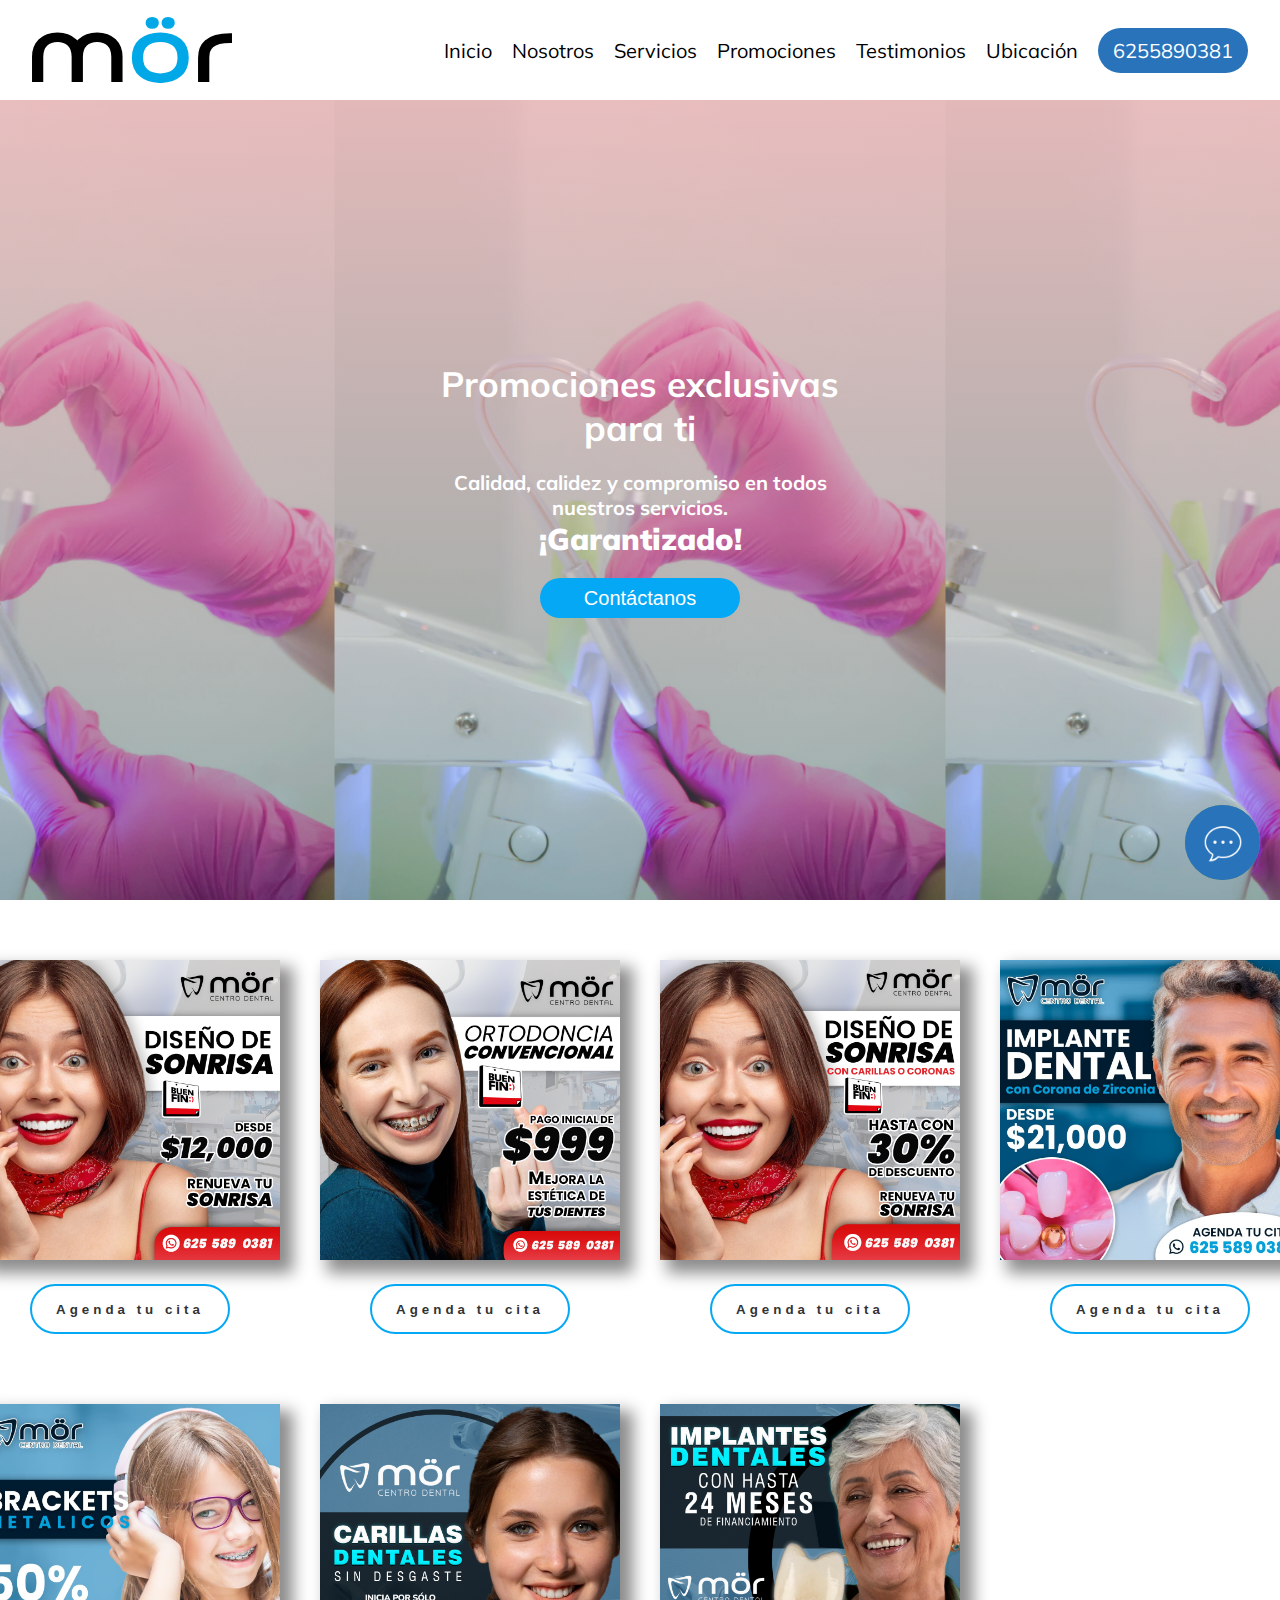
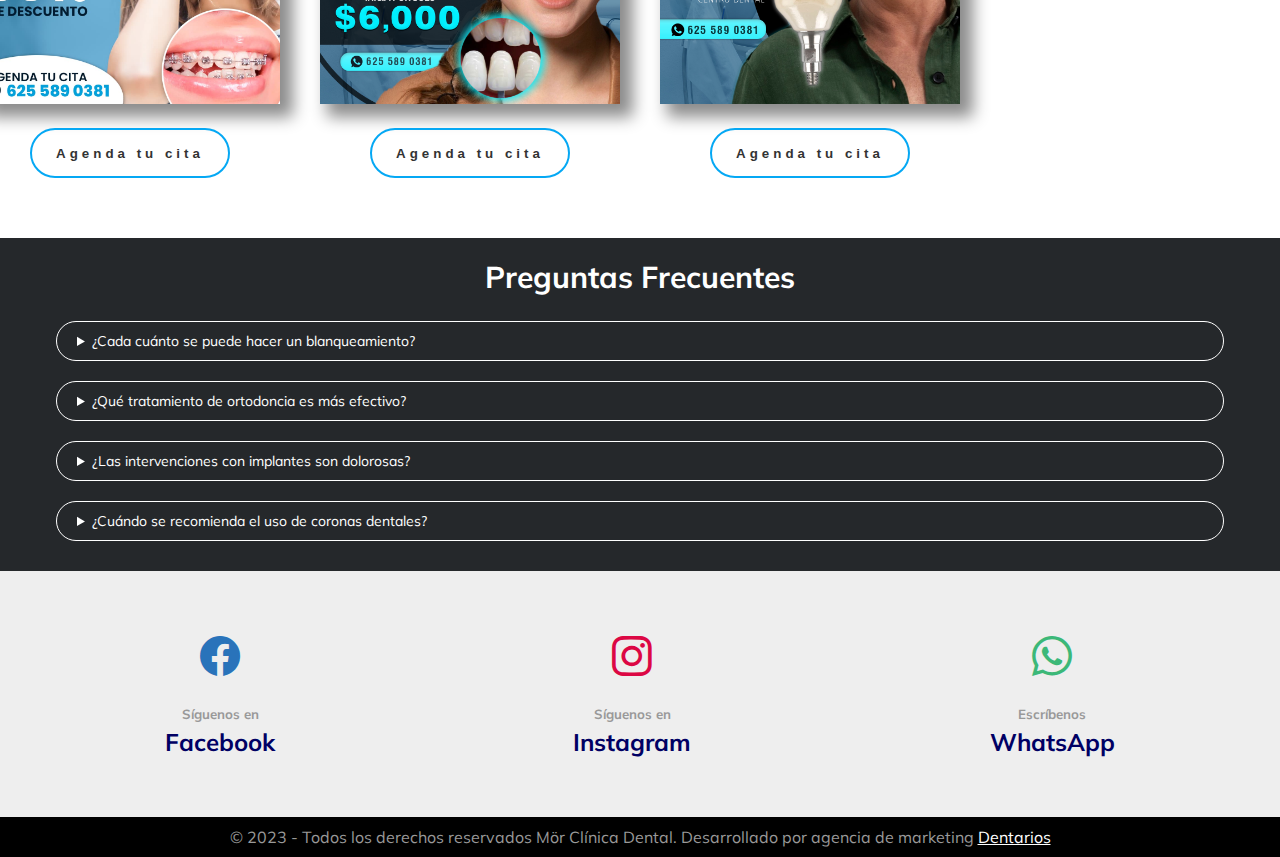
==== promociones.html @ 542bc428 "first commit" ====
<!DOCTYPE html>
<html lang="es">
  <head>
    <meta charset="UTF-8" />
    <meta name="viewport" content="width=device-width, initial-scale=1.0" />
    <meta name="author" content="Valentín" />
    <meta name="" content="" />
    <title>Promociones | mör Centro Dental</title>
    <link rel="stylesheet" href="/styles/style.css" />
    <link rel="stylesheet" href="/styles/promociones.css" />
    <link
      rel="stylesheet"
      href="https://cdn.jsdelivr.net/npm/bootstrap-icons@1.11.2/font/bootstrap-icons.min.css"
    />
    <link
      rel="stylesheet"
      href="https://cdn.jsdelivr.net/npm/swiper@8/swiper-bundle.min.css"
    />
    <link rel="shortcut icon" href="img/logo/favicon.png" type="image/x-icon" />
    <meta
      name="description"
      content="Página web de mör centro dental, tu destino para una atención dental excepcional y personalizada. En nuestra clínica, nos enorgullece ofrecer una experiencia dental integral que prioriza tu comodidad, salud y confianza."
    />
    <link rel="shortcut icon" href="img/logo/favicon.png" type="image/x-icon" />
    <script src="https://cdn.jsdelivr.net/npm/swiper@8/swiper-bundle.min.js"></script>
    <!-- Google tag (gtag.js) -->
    <script
      async
      src="https://www.googletagmanager.com/gtag/js?id=AW-11439398776"
    ></script>
    <script>
      window.dataLayer = window.dataLayer || [];
      function gtag() {
        dataLayer.push(arguments);
      }
      gtag("js", new Date());

      gtag("config", "AW-11439398776");
    </script>
    <!-- Event snippet for Vista de una página conversion page -->
    <script>
      gtag("event", "conversion", {
        send_to: "AW-11439398776/HdfuCNmYtf8YEPi-3c4q",
      });
    </script>
    <!-- Google Tag Manager -->
    <script>
      (function (w, d, s, l, i) {
        w[l] = w[l] || [];
        w[l].push({ "gtm.start": new Date().getTime(), event: "gtm.js" });
        var f = d.getElementsByTagName(s)[0],
          j = d.createElement(s),
          dl = l != "dataLayer" ? "&l=" + l : "";
        j.async = true;
        j.src = "https://www.googletagmanager.com/gtm.js?id=" + i + dl;
        f.parentNode.insertBefore(j, f);
      })(window, document, "script", "dataLayer", "GTM-PG8MM4TN");
    </script>
    <!-- End Google Tag Manager -->
  </head>
  <body>
    <!-- Google Tag Manager (noscript) -->
    <noscript
      ><iframe
        src="https://www.googletagmanager.com/ns.html?id=GTM-PG8MM4TN"
        height="0"
        width="0"
        style="display: none; visibility: hidden"
      ></iframe
    ></noscript>
    <!-- End Google Tag Manager (noscript) -->
    <header class="header-1">
      <div class="header" id="header">
        <img src="img/logo/mor.svg" alt="" id="logo" />
        <div class="btn-menu" id="open">
          <span></span>
          <span></span>
          <span></span>
        </div>
        <nav class="menu-desktop">
          <a href="/">Inicio</a>
          <a href="/nosotros.html">Nosotros</a>
          <a href="/index.html#Servicios">Servicios</a>
          <a href="/promociones.html">Promociones</a>
          <a href="/index.html#Testimonios">Testimonios</a>
          <a href="/index.html#Ubicacion">Ubicación</a>
          <a href="tel:6255890381">6255890381</a>
        </nav>
      </div>
    </header>
    <nav class="menu-movil" id="menu">
      <i class="bi bi-x-lg" id="close"></i>
      <a href="/">Inicio</a>
      <a href="/nosotros.html">Nosotros</a>
      <a href="/index.html#Servicios">Servicios</a>
      <a href="/promociones.html">Promociones</a>
      <a href="/index.html#Testimonios">Testimonios</a>
      <a href="/index.html#Ubicacion">Ubicación</a>
      <a href="tel:6255890381">6255890381</a>
      <div class="menu-rs">
        <a
          href="https://www.facebook.com/morcentrodental?locale=es_LA"
          target="_blank"
          rel="noopener noreferrer"
        >
          <svg
            xmlns="http://www.w3.org/2000/svg"
            x="0px"
            y="0px"
            width="40"
            height="40"
            viewBox="0 0 24 24"
          >
            <path
              d="M17.525,9H14V7c0-1.032,0.084-1.682,1.563-1.682h1.868v-3.18C16.522,2.044,15.608,1.998,14.693,2 C11.98,2,10,3.657,10,6.699V9H7v4l3-0.001V22h4v-9.003l3.066-0.001L17.525,9z"
            ></path>
          </svg>
        </a>
        <a
          href="https://www.instagram.com/mor_centro_dental?igshid=YTQwZjQ0NmI0OA%3D%3D"
          target="_blank"
          rel="noopener noreferrer"
        >
          <svg
            xmlns="http://www.w3.org/2000/svg"
            x="0px"
            y="0px"
            width="40"
            height="40"
            viewBox="0 0 48 48"
          >
            <path
              d="M 16.5 5 C 10.16639 5 5 10.16639 5 16.5 L 5 31.5 C 5 37.832757 10.166209 43 16.5 43 L 31.5 43 C 37.832938 43 43 37.832938 43 31.5 L 43 16.5 C 43 10.166209 37.832757 5 31.5 5 L 16.5 5 z M 16.5 8 L 31.5 8 C 36.211243 8 40 11.787791 40 16.5 L 40 31.5 C 40 36.211062 36.211062 40 31.5 40 L 16.5 40 C 11.787791 40 8 36.211243 8 31.5 L 8 16.5 C 8 11.78761 11.78761 8 16.5 8 z M 34 12 C 32.895 12 32 12.895 32 14 C 32 15.105 32.895 16 34 16 C 35.105 16 36 15.105 36 14 C 36 12.895 35.105 12 34 12 z M 24 14 C 18.495178 14 14 18.495178 14 24 C 14 29.504822 18.495178 34 24 34 C 29.504822 34 34 29.504822 34 24 C 34 18.495178 29.504822 14 24 14 z M 24 17 C 27.883178 17 31 20.116822 31 24 C 31 27.883178 27.883178 31 24 31 C 20.116822 31 17 27.883178 17 24 C 17 20.116822 20.116822 17 24 17 z"
            ></path>
          </svg>
        </a>
      </div>
    </nav>
    <div class="more-info" id="parallax">
      <div class="gradient">
        <div class="container-parallax">
          <h1>Promociones exclusivas para ti</h1>
          <p>
            Calidad, calidez y compromiso en todos nuestros servicios. <br />
            <strong>¡Garantizado!</strong>
          </p>
          <a
            href="https://api.whatsapp.com/send?phone=526255890381"
            target="_blank"
            class="btn-mas-info"
          >
            <button>Contáctanos</button>
          </a>
        </div>
      </div>
    </div>
    <section class="promociones">
      <div class="promociones-grid">
        <div class="item-promociones">
          <a
            href="https://api.whatsapp.com/send?phone=526255890381"
            target="_blank"
            rel="noopener noreferrer"
          >
            <img
              src="img/Promociones/promo-buen-fin-1.png"
              alt="Promoción brackets con 50% de descuento"
            />
          </a>
          <a
            href="https://api.whatsapp.com/send?phone=526255890381"
            target="_blank"
            rel="noopener noreferrer"
          >
            <button class="button type1">
              <span class="btn-txt">Agenda tu cita</span>
            </button>
          </a>
        </div>
        <div class="item-promociones">
          <a
            href="https://api.whatsapp.com/send?phone=526255890381"
            target="_blank"
            rel="noopener noreferrer"
          >
            <img
              src="img/Promociones/promo-buen-fin-2.png"
              alt="Promoción brackets con 50% de descuento"
            />
          </a>
          <a
            href="https://api.whatsapp.com/send?phone=526255890381"
            target="_blank"
            rel="noopener noreferrer"
          >
            <button class="button type1">
              <span class="btn-txt">Agenda tu cita</span>
            </button>
          </a>
        </div>
        <div class="item-promociones">
          <a
            href="https://api.whatsapp.com/send?phone=526255890381"
            target="_blank"
            rel="noopener noreferrer"
          >
            <img
              src="img/Promociones/promo-buen-fin-3.png"
              alt="Promoción brackets con 50% de descuento"
            />
          </a>
          <a
            href="https://api.whatsapp.com/send?phone=526255890381"
            target="_blank"
            rel="noopener noreferrer"
          >
            <button class="button type1">
              <span class="btn-txt">Agenda tu cita</span>
            </button>
          </a>
        </div>
        <div class="item-promociones">
          <a
            href="https://api.whatsapp.com/send?phone=526255890381"
            target="_blank"
            rel="noopener noreferrer"
          >
            <img
              src="img/Promociones/1.jpg"
              alt="Promoción implante dental desde $21,000"
            />
          </a>
          <a
            href="https://api.whatsapp.com/send?phone=526255890381"
            target="_blank"
            rel="noopener noreferrer"
          >
            <button
              href="https://api.whatsapp.com/send?phone=526255890381"
              class="button type1"
            >
              <span class="btn-txt">Agenda tu cita</span>
            </button>
          </a>
        </div>
        <!-- <div class="item-promociones">
          <a
            href="https://api.whatsapp.com/send?phone=526255890381"
            target="_blank"
            rel="noopener noreferrer"
          >
            <img
              src="img/Promociones/2.jpg"
              alt="Promoción brackets con 50% de descuento"
            />
          </a>
          <a
            href="https://api.whatsapp.com/send?phone=526255890381"
            target="_blank"
            rel="noopener noreferrer"
          >
            <button class="button type1">
              <span class="btn-txt">Agenda tu cita</span>
            </button>
          </a>
        </div> -->
        <!-- <div class="item-promociones">
          <a
            href="https://api.whatsapp.com/send?phone=526255890381"
            target="_blank"
            rel="noopener noreferrer"
          >
            <img
              src="img/Promociones/3.jpg"
              alt="Promoción diseño de sonrisa desde $19,500"
            />
          </a>
          <a
            href="https://api.whatsapp.com/send?phone=526255890381"
            target="_blank"
            rel="noopener noreferrer"
          >
            <button class="button type1">
              <span class="btn-txt">Agenda tu cita</span>
            </button>
          </a>
        </div> -->
        <div class="item-promociones">
          <a
            href="https://api.whatsapp.com/send?phone=526255890381"
            target="_blank"
            rel="noopener noreferrer"
          >
            <img
              src="img/Promociones/4.jpg"
              alt="Promoción brackets con 50% de descuento"
            />
          </a>
          <a
            href="https://api.whatsapp.com/send?phone=526255890381"
            target="_blank"
            rel="noopener noreferrer"
          >
            <button class="button type1">
              <span class="btn-txt">Agenda tu cita</span>
            </button>
          </a>
        </div>
        <!-- <div class="item-promociones">
          <a
            href="https://api.whatsapp.com/send?phone=526255890381"
            target="_blank"
            rel="noopener noreferrer"
          >
            <img
              src="img/Promociones/5.jpg"
              alt="Inicio tratamiento de brackets"
            />
          </a>
          <a
            href="https://api.whatsapp.com/send?phone=526255890381"
            target="_blank"
            rel="noopener noreferrer"
          >
            <button class="button type1">
              <span class="btn-txt">Agenda tu cita</span>
            </button>
          </a>
        </div> -->
        <div class="item-promociones">
          <a
            href="https://api.whatsapp.com/send?phone=526255890381"
            target="_blank"
            rel="noopener noreferrer"
          >
            <img
              src="img/Promociones/6.jpg"
              alt="Carillas dentales sin desgaste"
            />
          </a>
          <a
            href="https://api.whatsapp.com/send?phone=526255890381"
            target="_blank"
            rel="noopener noreferrer"
          >
            <button class="button type1">
              <span class="btn-txt">Agenda tu cita</span>
            </button>
          </a>
        </div>
        <div class="item-promociones">
          <a
            href="https://api.whatsapp.com/send?phone=526255890381"
            target="_blank"
            rel="noopener noreferrer"
          >
            <img
              src="img/Promociones/7.jpg"
              alt="Implantes dentales con hasta 24 meses de financiamiento"
            />
          </a>
          <a
            href="https://api.whatsapp.com/send?phone=526255890381"
            target="_blank"
            rel="noopener noreferrer"
          >
            <button class="button type1">
              <span class="btn-txt">Agenda tu cita</span>
            </button>
          </a>
        </div>
      </div>
    </section>
    <section class="container-nosotros">
      <div class="faq">
        <h2>Preguntas Frecuentes</h2>
        <details name="faqs">
          <summary>¿Cada cuánto se puede hacer un blanqueamiento?</summary>
          <p>
            Pese a que no hay normas universales, no se recomienda someterse a
            más de dos blanqueamiento al año, aunque siempre dependerá de
            factores varios.
          </p>
        </details>
        <details name="faqs">
          <summary>¿Qué tratamiento de ortodoncia es más efectivo?</summary>
          <p>
            En el proceso de corregir la correcta formación maxilar y de colocar
            los dientes en su sitio, los ortodoncistas podemos utilizar una
            multitud de aparatos y técnicas. En cada caso, seleccionaremos aquel
            tratamiento que mejor se ajuste a la edad y necesidades del
            paciente. También tendremos en cuenta que sea lo menos invasivo
            posible, es decir, que moleste o interfiera en el día a día lo menos
            posible y utilizaremos tecnología 3D para garantizar los resultados.
          </p>
        </details>
        <details name="faqs">
          <summary>¿Las intervenciones con implantes son dolorosas?</summary>
          <p>
            No, la mayoría de procedimientos con implantes se realizan bajo
            anestesia local, con un postoperatorio mínimo. En las más complejas,
            como la colocación de implantes zigomáticos, nuestros anestesistas,
            aplican técnicas de sedación ambulatoria sin ingreso hospitalario.
          </p>
        </details>
        <details name="faqs">
          <summary>¿Cuándo se recomienda el uso de coronas dentales?</summary>
          <p>
            Las coronas dentales se aconsejan cuando la pieza dental ha sufrido
            demasiada destrucción coronal como para ser reconstruida con
            materiales de resina, o bien cuando existen piezas endodonciadas a
            las que les queremos aportar resistencia y/o estética.
          </p>
        </details>
      </div>
    </section>
    <footer class="footer">
      <a
        href="https://www.facebook.com/morcentrodental?locale=es_LA"
        target="_blank"
        class="item-rs"
      >
        <i class="bi bi-facebook"></i>
        <h5>Síguenos en</h5>
        <h2>Facebook</h2>
      </a>
      <a
        href="https://www.instagram.com/mor_centro_dental?igshid=YTQwZjQ0NmI0OA=="
        target="_blank"
        class="item-rs"
      >
        <i class="bi bi-instagram"></i>
        <h5>Síguenos en</h5>
        <h2>Instagram</h2>
      </a>
      <a
        href="https://api.whatsapp.com/send?phone=526255890381"
        target="_blank"
        class="item-rs"
      >
        <i class="bi bi-whatsapp"></i>
        <h5>Escríbenos</h5>
        <h2>WhatsApp</h2>
      </a>
    </footer>
    <footer class="footer-1">
      <p>
        © 2023 - Todos los derechos reservados Mör Clínica Dental. Desarrollado
        por agencia de marketing
        <a
          href="http://dentarios.com.mx"
          target="_blank"
          rel="noopener noreferrer"
          >Dentarios</a
        >
      </p>
    </footer>
    <div class="botones-flotantes">
      <a
        id="whats"
        href="https://api.whatsapp.com/send?phone=526255890381"
        target="_blank"
      >
        <i class="bi bi-whatsapp"></i>
      </a>
      <a id="tel" href="tel:6255890381" target="_blank">
        <i class="bi bi-phone"></i>
      </a>
      <a id="menu-contacto">
        <img src="img/mensaje.png" alt="mensaje" />
      </a>
    </div>
    <script src="js/script-promo.js"></script>
  </body>
</html>
---- styles/style.css ----
@import url('https://fonts.googleapis.com/css2?family=Mulish:wght@300;400;500;600;700;800;900&display=swap');

:root {
  --primary-color: #2A2F35;
  --secondary-color: #999999;
  --tercer-color: rgb(0, 0, 100);
}
* {
  margin: 0;
  padding: 0;
  box-sizing: border-box;
  scroll-behavior: smooth;
}
body {
  font-family: 'Mulish', sans-serif;
  overflow-x: hidden;
  width: 100vw;
  height: 100vh;
}
h3 {
  color: var(--primary-color);
}
p {
  color: var(--secondary-color);
}
/*EStilos header*/
.header {
  display: flex;
  justify-content: space-between;
  align-items: center;
  height: 100px;
  background-color: transparent;
  position: fixed;
  top: 0;
  right: 0;
  z-index: 11;
  width: 100%;
  transition: all 0.275s ease;
  padding: 0 1rem;
  max-width: 1400px;
}
.header-1 {
  display: flex;
  justify-content: center;
  align-items: center;
  width: 100%;
}
.header-blanco {
  background-color: white;
  box-shadow: 2px 2px 2px 1px rgba(0, 0, 0, 0.2);
  transition: all 0.275s ease;
}
.header img {
  width: 50%;
  max-width: 40%;
  cursor: pointer;
}
.header .btn-menu span {
  width: 25px;
  height: 4px;
  background-color: #000;
  display: flex;
  margin-bottom: 5px;
}
.header .btn-menu {
  cursor: pointer;
}
/*Menu Móvil*/
.menu-movil a {
  text-decoration: none;
  color: #000;
  margin-bottom: 15px;
  font-size: 25px;
  font-weight: 600;
}
.menu-movil #close {
  font-size: 25px;
  position: absolute;
  top: 40px;
  right: 30px;
  color: #000;
  cursor: pointer;
}
.menu-movil {
  padding: 60px 25px 25px;
  background-color: white;
  display: flex;
  justify-content: center;
  align-items: flex-start;
  flex-direction: column;
  width: 300px;
  height: 100vh;
  position: fixed;
  z-index: 12;
  top: 0;
  right: -350px;
  box-shadow: 0px 10px 5px 5px  rgba(0, 0, 0, 0.2);
  transition: all 0.3s ease-in;
}
.menu-desktop {
  display: none;
}
.menu-movil .menu-rs {
  margin-top: 50px;
}
.menu-movil .menu-rs svg {
  width: 25px;
  margin-left: 15px;
}
.show-menu {
  transition: all 0.3s ease-in;
  right: 0;
}
/*Fin Menu Móvil*/
/*Fin estilos header*/
/*Estilos Hero*/
.sample-slider{
  width:100%;
  position: relative;
}
.sample-slider img{
  width: 100%;
  object-fit: cover;
  height: 550px;
}
.img-des {
  display: none;
}
.swiper-slide {
  margin: 0 auto;
}
.sample-slider h2 {
  position: absolute;
  top: 50%;
  left: 30%;
  color: white;
}
.hero {
  display: flex;
  justify-content: center;
  align-items: center;
  flex-direction: column;
  padding: 60px 1rem;
  text-align: center;
}
.hero .hero-txt {
  display: flex;
  justify-content: center;
  align-items: center;
  flex-direction: column;
  text-align: center;
  max-width: 600px;
}
.hero h4,
.exito h4,
.texto-testimonios h4 {
  color: var(--secondary-color);
}
.hero h3,
.nosotros h3,
.exito h3, 
.texto-testimonios h3 {
  font-size: 1.4em;
}
.hero span,
.nosotros span,
.exito span,
.contacto span {
  width: 35px;
  height: 6px;
  background-color: rgb(0, 0, 100);
  display: flex;
  border-radius: 3px;
  margin: 20px 0;
}
.hero p,
.nosotros p,
.exito p,
.texto-testimonios p,
.contacto p {
  font-size: 1.1rem;
  line-height: 1.8;
}
/*Fin Estilos Hero*/
.container-servicios, .container-nosotros {
  width: 100%;
  display: flex;
  justify-content: center;
  align-items:center;
}
.servicios {
  display: grid;
  grid-template-columns: repeat(1, 1fr);
  place-items: center;
  padding: 0 1rem;
  gap: 4rem;
  max-width: 1200px;
}
.item-servicios {
  display: flex;
  justify-content: center;
  align-items: center;
  flex-direction: column;
  text-align: center;
}
.item-servicios h3 {
  margin: 45px 0 30px 0;
}
.item-servicios img {
  width: 100%;
}
.servicios .btn-casos,
.texto-testimonios a {
  padding: 20px 35px;
  color: white;
  background-color: rgb(0, 0, 100);
  border-radius: 8px;
  margin-bottom: 10px;
  text-decoration: none;
  transition: all 0.2s ease-in-out;
}
.servicios .btn-casos:hover, .texto-testimonios a:hover {
  transition: all 0.2s ease-in-out;
  background-color: #25282b;
}
/*Estilos Nosotros*/
.nosotros {
  display: flex;
  justify-content: center;
  align-items: center;
  flex-direction: column;
  padding: 60px 1rem;
  background-color: #25282b;
  text-align: center;
}
.container-nosotros {
  background-color: #25282b;
}
.nosotros h3 {
  color: white;
}
.nosotros h4 {
  color: #b8b8b8;
}
.nosotros p {
  text-align: justify;
}
.counter {
  padding: 60px 1rem;
  display: flex;
  justify-content: center;
  align-items: center;
  flex-direction: column;
  text-align: center;
  max-width: 1200px;
}
.counter .item-counter {
  display: flex;
  justify-content: center;
  align-items: center;
  flex-direction: column;
  margin: 10px 0;
}
.counter .item-counter > div {
  display: flex;
  align-items: center;
  justify-content: space-around;
}
.counter .item-counter i {
  margin-right: 10px;
  font-size: 35px;
  color: var(--tercer-color);
}
.counter .item-counter h2 {
  font-size: 60px;
}
.counter h3 {
  margin-bottom: 50px;
}
.counter .item-counter p {
  font-size: 1.4em;
}
/*Estilos Detalles*/
.detalles {
  display: flex;
  justify-content: center;
  align-items: center;
  flex-direction: column;
}
.detalles .item-detalles {
  width: 100%;
  height: 150px;
}
.detalles .item-detalles h2 {
  width: 100%;
  height: 100%;
  background-color: #000000a9;
  color: white;
  text-align: center;
  display: flex;
  justify-content: center;
  align-items: center;
  transition: all 0.275s linear;
}
.detalles .item-detalles:hover > h2 {
  background-color: #1f49706d;
  transition: all 0.275s linear;
}
.detalles .parte-1 {
  background-image: url(../img/_MG_1470.png);
  background-repeat: no-repeat;
  background-position: center center;
  background-size: cover;
}
.detalles .parte-2 {
  background-image: url(../img/_MG_1325.png);
  background-repeat: no-repeat;
  background-position: center center;
  background-size: cover;
}
.detalles .parte-3 {
  background-image: url(../img/_MG_1418.png);
  background-repeat: no-repeat;
  background-position: center center;
  background-size: cover;
}
/*Casos de Éxito*/
.exito {
  display: flex;
  justify-content: center;
  align-items: center;
  flex-direction: column;
  padding: 60px 1rem;
  text-align: center;
}
.galeria-casos {
  display: grid;
  grid-template-columns: repeat(1, 1fr);

}
.galeria-casos img {
  width: 100%;
}
.galeria-casos .item-casos {
  position: relative;
  display: flex;
  justify-content: center;
  align-items: center;
}
.galeria-casos .item-casos .content-4 {
  position: absolute;
  z-index: 3;
  bottom: 0;
  display: flex;
  justify-content: center;
  flex-direction: column;
  align-items: center;
  transform: scale(0);
  transition: 0.5s;
  background-color: #000000b6;
  padding: 20px;
  width: 100%;
  height: 100%;
  color: white;
}
.galeria-casos .item-casos:hover .content-4 {
  transform: scale(1);
}
/*Fin Estilos Galería*/
/*Estilos TEstimonios*/
.container-testimonios {
  background-image: url(../img/Slider/_MG_1489.png);
  background-position: center center;
  background-repeat: no-repeat;
  background-size: cover;
  width: 100%;
}
.max-testi {
  display: flex;
  justify-content: center;
  align-items: center;
  width: 100%;
  background-color: #000000a9;
}
.testimonios {
  padding: 60px 1rem;
  display: flex;
  justify-content: center;
  align-items: center;
  flex-direction: column;
}
.testimonios .texto-testimonios {
  display: flex;
  justify-content: center;
  align-items: flex-start;
  flex-direction: column;
  text-align: start;
  margin-bottom: 20px;
}
.testimonios .texto-testimonios h3 {
  color: white;
}
.testimonios .texto-testimonios p {
  margin: 20px 0;
}
.swiper-container, 
.swiper-container-1 {
  position: relative;
  width: 300px;
  margin: 0 auto;
}
.swiper-container .swiper-button-prev{
  left: -40px;
}
.swiper-container .swiper-button-next{
  right: -40px;
}
.swiper-container .swiper-pagination,
.swiper-container-1 .swiper-pagination {
  bottom: -30px!important;
}
.item-testimonios {
  padding: 40px 40px 30px;
  background-color: white;
  height: auto !important;
}
.item-testimonios img {
  width: 75px;
}
.item-testimonios p {
  margin: 30px 0;
}
.item-testimonios h3 {
  padding-top: 20px;
}
.swiper-pagination-bullet {
  width: 25px !important;
  height: 4px!important;
  font-size: 12px!important;
  color: #000!important;
  opacity: 1!important;
  background: rgba(0, 0, 0, 0.2)!important;
  border-radius: 6px !important;
}

.swiper-pagination-bullet-active {
  color: #fff!important;
  background: var(--tercer-color) !important;
}
/*Estilos Contacto*/
.contacto {
  display: flex;
  justify-content: center;
  align-items: center;
  flex-direction: column;
  text-align: center;
  padding: 90px 1rem;
  max-width: 1200px;
}
.contacto .texto-contacto {
  display: flex;
  justify-content: center;
  align-items: center;
  flex-direction: column;
}
.contacto .container-datos {
  margin: 20px 0;
  text-decoration: none;
  color: inherit;
}
.contacto .container-datos i {
  font-size: 40px;
  color: var(--tercer-color);
}
.contacto .container-datos h5 {
  color: var(--secondary-color);
}
.contacto .container-datos h2 {
  font-weight: bold;
}
.contacto .container-datos ul {
  list-style: none;
}
.texto-contacto {
  margin-bottom: 20px;
}
.contacto .container-datos li {
  font-size: 1.5em;
  font-weight: bold;
  margin-bottom: 10px;
}
.consultorio{
  width: 100%;
  height: 100%;
}
.consultorio img {
  width: 100%;
  opacity: 0.5;
  transition: all 0.175s linear;
}
.consultorio img:hover {
  transition: all 0.175s linear;
  opacity: inherit;
}
.swiper-container-1 {
  margin-top: 20px;
}
/*Footer*/
.footer {
  padding: 30px 1rem;
  display: flex;
  justify-content: center;
  align-items: center;
  flex-direction: column;
  background-color: #eeeeee;
  text-align: center;
}
.footer .item-rs {
  margin: 30px 0;
  text-decoration: none;
}
.footer .item-rs i {
  font-size: 40px;
}
.footer .item-rs .bi-whatsapp {
  color: #3cb878;
}
.footer .item-rs .bi-facebook {
  color: #2973ba;
}
.footer .item-rs .bi-instagram {
  color: #dc0744;
}
.footer .item-rs h5 {
  margin: 25px 0 5px 0;
  color: var(--secondary-color);
}
.footer .item-rs h2 {
  color: var(--tercer-color);
}
.footer-1 {
  padding: 10px 1rem;
  background-color: #000;
  text-align: center;
}
.footer-1 a {
  color: white;
}
/*Botones Flotantes*/
.botones-flotantes {
  position: fixed;
  bottom: 20px;
  right: 20px;
  z-index: 13;
}
.botones-flotantes a {
  display: flex;
  justify-content: center;
  align-items: center;
  text-align: center;
  font-size: 30px;
  width: 75px;
  height: 75px;
  border-radius: 50%;
  cursor: pointer;
  transition: all 0.275s ease-in-out;
}
.botones-flotantes #whats {
  background-color: #3cb878;
  color: white;
  position: absolute;
  bottom: 0;
  right: 0;
}
.botones-flotantes #tel {
  background-color: gray;
  color: white;
  position: absolute;
  bottom: 0;
  right: 0;
}
.botones-flotantes #whats:hover {
  background-color: #268353;
}
.botones-flotantes #tel:hover {
  background-color: rgb(55, 55, 55);
}
.botones-flotantes img {
  width: 40px;
}
.botones-flotantes #menu-contacto {
  background-color: #2973ba;
  z-index: 14;
  position: relative;
  width: 75px;
  height: 75px;
}
.botones-flotantes #menu-contacto:hover {
  background-color: #1d5283;
}
.show-whats {
  right: 90px !important;
}
.show-tel {
  bottom: 90px !important;
}
/*Media Queries*/
@media (min-width: 768px) {
  .header {
    position: relative;
  }
  .header img {
    width: 200px;
  }
  .menu-movil {
    display: none;
  }
  .sample-slider img {
    height: 800px;
  }
  .servicios {
    grid-template-columns: repeat(3, 1fr);
    place-content: center;
    align-items: baseline;
  }
  .servicios .btn-casos {
    grid-column-start: 2;
    grid-column-end: 3;
  }
  .detalles {
    flex-direction: row;
  }
  .hero h3, .nosotros h3, .exito h3, .texto-testimonios h3, .texto-contacto h3 {
    font-size: 48px;
    font-weight: 600;
  }
  .counter h3 {
    font-size: 36px;
    font-weight: 600;
  }
  .galeria-casos {
    grid-template-columns: repeat(2, 1fr);
  }
  .testimonios {
    flex-direction: row;
  }
  .swiper-container {
    width: 400px;
  }
  .container-contacto {
    max-width: 450px;
  }
  .swiper-container-1 {
    width: 100%;
  }
  .footer {
    flex-direction: row;
    justify-content: space-around;
  }
}
@media (min-width: 1024px) {
  .header {
    padding: 0 2rem;
  }
  .header-blanco {
    box-shadow: none;
  }
  .btn-menu {
    display: none;
  }
  .menu-desktop {
    display: flex;
    justify-content: end;
    align-items: center;
    width: 100%;
  }
  .menu-desktop a {
    text-decoration: none;
    color: #000;
    margin: 0 0 0 20px;
    font-size: 20px;
    transition: all 0.275s ease-in;
  }
  .menu-desktop a[href='tel:6255890381'] {
    padding: 10px 15px;
    background-color: #2973ba;
    border-radius: 50px;
    color: white;
  }
  .menu-desktop a:hover {
    padding: 10px 15px;
    background-color: #2973ba;
    border-radius: 50px;
    transition: all 0.275s ease-in;
    color: white;
  }
  .menu-desktop a[href='tel:6255890381']:hover {
    background-color: #2A2F35;
    transition: all 0.275s ease-in;
    color: white;
  }
  .sample-slider img {
    height: 700px;
  }
  .img-des {
    display: block;
  }
  .img-mov {
    display: none;
  }
  .hero h3, .nosotros h3, .exito h3, .texto-contacto h3 {
    font-size: 72px;
    font-weight: 600;
  }
  .item-servicios h3 {
    font-size: 25px;
  }
  .container-nosotros img {
    width: 50%;
  }
  .nosotros-max {
    max-width: 1200px;
    display: flex;
    justify-content: center;
    align-items: center;
  }
  .nosotros {
    padding: 60px 3rem 60px 1rem;
  }
  .detalles .item-detalles {
    height: 200px;
  }
  .galeria-casos {
    grid-template-columns: repeat(3, 1fr);
  }
  .testimonios {
    max-width: 1200px;
  }
  .swiper-container {
    width: 50%;
  }
}
---- styles/promociones.css ----
@import url('https://fonts.googleapis.com/css2?family=Mulish:wght@300;400;500;600;700;800;900&display=swap');

:root {
  --primary-color: #2A2F35;
  --secondary-color: #999999;
  --tercer-color: rgb(0, 0, 100);
  --blue-mor: #05a8f4;
}

/*Promociones*/
#parallax {
  background-image: url('../img/bg-1.png');
  height: 800px;
}
.container-parallax {
  display: grid;
  place-items: center;
  margin: 30px;
  padding: 15px;
  max-width: 400px;
  text-align: center;
  color: white;
}
.more-info {
  display: grid;
  place-items: center;
  width: 100%;
  background: #fff fixed no-repeat 50% 50%;
  background-size: cover;
}
.gradient {
  width: 100%;
  height: 100%;
  background: linear-gradient(rgba(255, 192, 203, 0.67), #05a8f42d);
  display: flex;
  justify-content: center;
  align-items: center;
}
.more-info p {
  margin: 20px;
  text-align: center;
  color: white;
  font-weight: 700
}
.more-info .btn-mas-info button{
  font-weight: 300;
  padding: 9px 25px;
  background: #05a8f4;
  border: none;
  border-radius: 50px;
  cursor: pointer;
  transition: all 0.3 ease 0s;
  color: white;
  margin-bottom: 20px;
}
.more-info a:hover {
  transform: scale(1.1);
  transition: all 0.275s linear;
}
.more-info a {
  font-size: 700;
  color: #eceff1;
  cursor: pointer;
  transition: all 0.275s linear;
  text-decoration: none;
}
.more-info strong {
  font-size: 20px;
}
.button {
  height: 50px;
  width: 200px;
  position: relative;
  background-color: transparent;
  cursor: pointer;
  border: 2px solid var(--blue-mor);
  overflow: hidden;
  border-radius: 30px;
  color: #333;
  transition: all 0.5s ease-in-out;
}
.btn-txt {
  z-index: 1;
  font-weight: 800;
  letter-spacing: 4px;
}
.type1::after {
  content: "";
  position: absolute;
  left: 0;
  top: 0;
  transition: all 0.5s ease-in-out;
  background-color: var(--blue-mor);
  border-radius: 30px;
  visibility: hidden;
  height: 10px;
  width: 10px;
  z-index: -1;
}
.button:hover {
  box-shadow: 1px 1px 200px var(--blue-mor);
  color: #fff;
  border: none;
}
.type1:hover::after {
  visibility: visible;
  transform: scale(100) translateX(2px);
}
.promociones {
  display: flex;
  justify-content: center;
  align-items: center;
  width: 100%;
  padding: 60px 1rem;
}
.promociones .promociones-grid {
  display: grid;
  grid-template-columns: repeat(1, 1fr);
  place-content: center;
  row-gap: 60px;
  column-gap: 30px;
  max-width: 1200px;
}
.promociones .promociones-grid .item-promociones {
  display: flex;
  justify-content: center;
  align-items: center;
  flex-direction: column;
}
.promociones .promociones-grid .item-promociones img {
  width: 100%;
  margin-bottom: 20px;
  box-shadow: 10px 10px 15px 3px #8c8c8c;
  transition: all 0.275s ease-in;
}
.promociones .promociones-grid .item-promociones img:hover {
  transition: all 0.275s ease-in;
  transform: rotate(5deg) scale(1.05);
}
.faq {
  display: flex;
  justify-content: center;
  align-items: center;
  flex-direction: column;
  max-width: 1200px;
  padding: 20px 1rem;
  width: 100%;
}
.faq h2 {
  color: white;
  margin-bottom: 15px;
}
.faq details {
  color: white;
  padding: 10px 20px;
  border: 1px white solid;
  border-radius: 20px;
  margin: 10px 0;
  font-size: 14px;
  width: 100%;
}
.faq p {
  margin-top: 15px;
  color: #dbdbdb;
}
/*Media quieres*/
@media (min-width: 768px) {
  .more-info h1 {
    font-size: 35px;
  }
  .more-info p {
    font-size: 20px;
  }
  .more-info strong {
    font-size: 30px;
  }
  .container-parallax {
    max-width: 500px;
  }
  .promociones .promociones-grid {
    grid-template-columns: repeat(2, minmax(300px, 450px));
  }
  .faq details {
    width: 100%;
  }
  #parallax {
    background-size: contain;
    background-repeat: repeat;
  }
  .faq h2 {
    font-size: 30px;
  }
  .more-info .btn-mas-info button {
    width: 200px;
    height: 40px;
    font-size: 20px;
  }
}
@media (min-width: 1024px) {
  .promociones .promociones-grid {
    grid-template-columns: repeat(4, minmax(300px, 400px));
    row-gap: 70px;
    column-gap: 40px;
  }
}
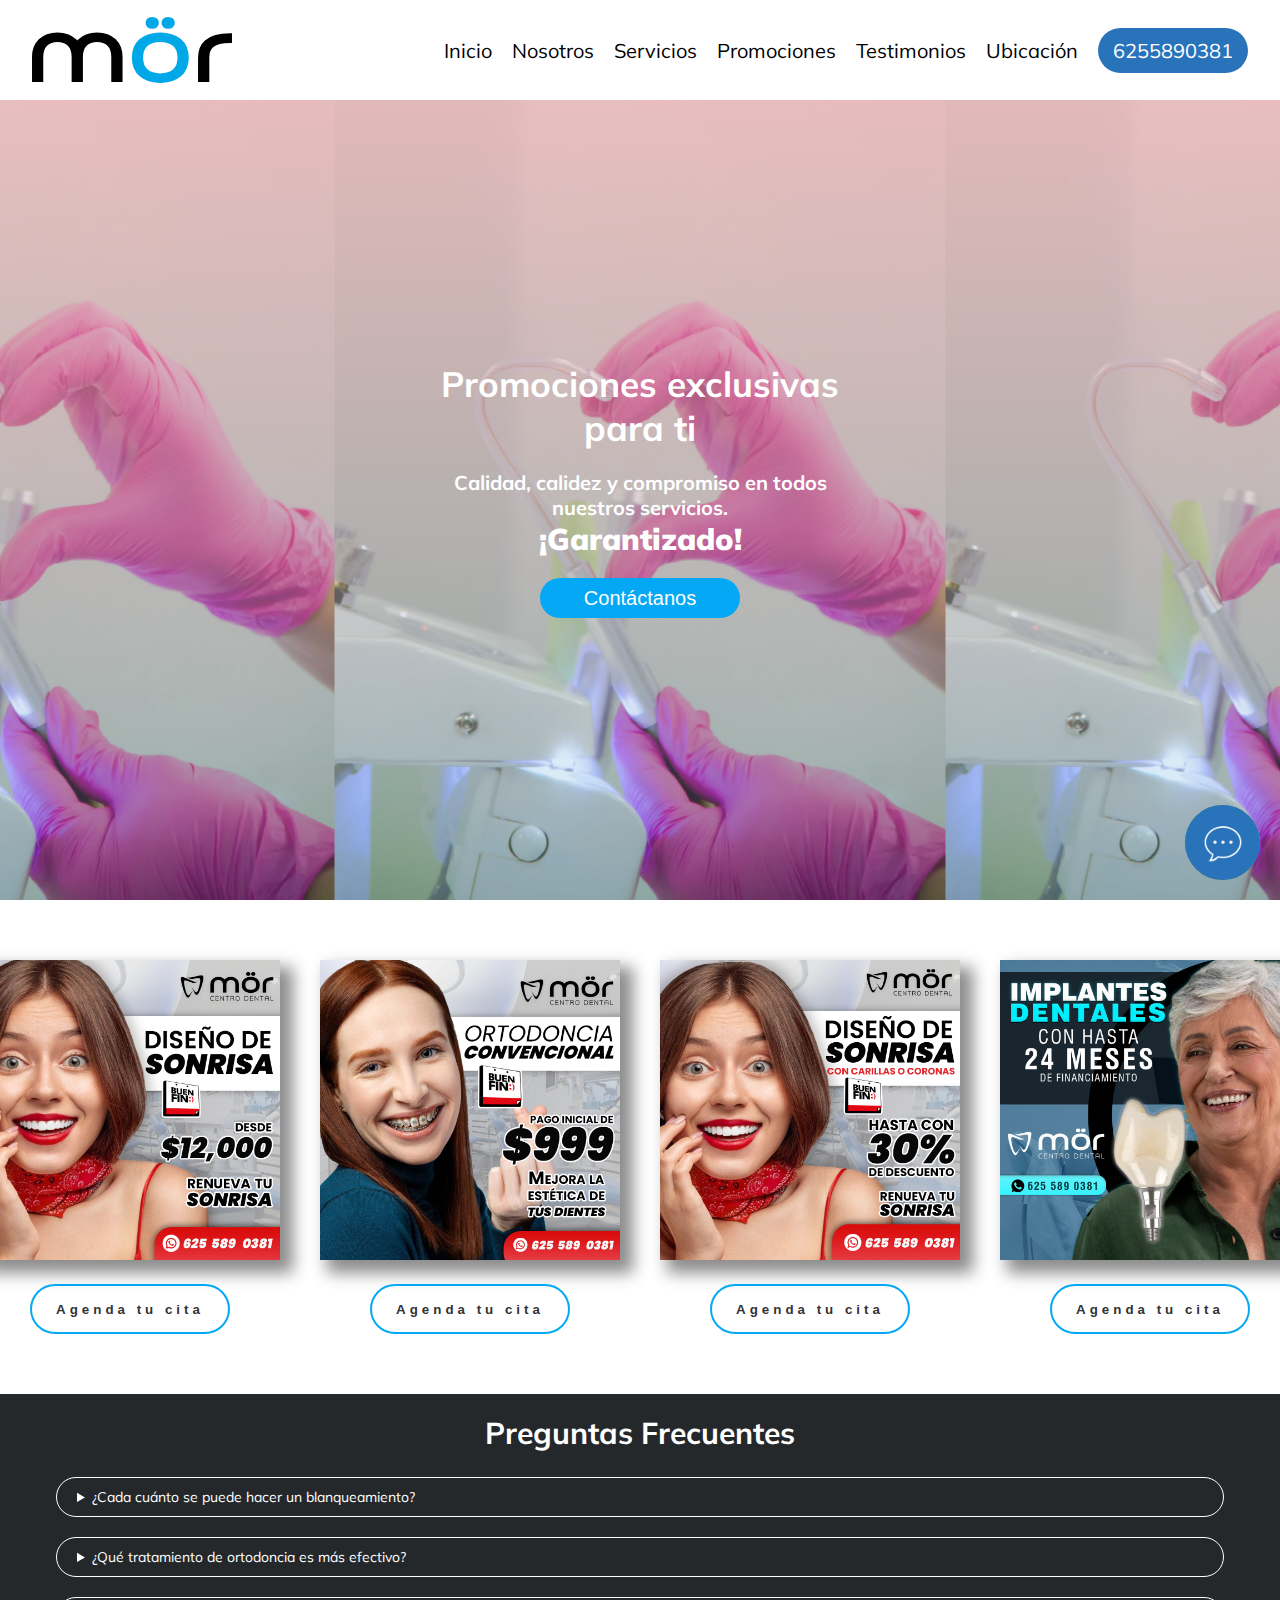
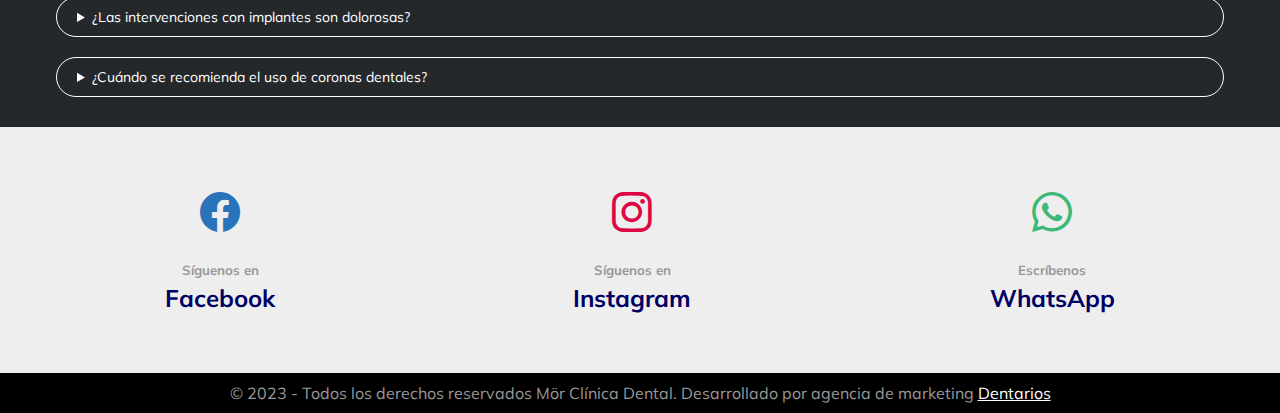
==== commit 98ef17d3: "actualizar promociones ocultar las que no son de buen fin" ====
--- a/promociones.html
+++ b/promociones.html
@@ -219,7 +219,7 @@
             </button>
           </a>
         </div>
-        <div class="item-promociones">
+        <!-- <div class="item-promociones">
           <a
             href="https://api.whatsapp.com/send?phone=526255890381"
             target="_blank"
@@ -242,7 +242,7 @@
               <span class="btn-txt">Agenda tu cita</span>
             </button>
           </a>
-        </div>
+        </div> -->
         <!-- <div class="item-promociones">
           <a
             href="https://api.whatsapp.com/send?phone=526255890381"
@@ -285,7 +285,7 @@
             </button>
           </a>
         </div> -->
-        <div class="item-promociones">
+        <!-- <div class="item-promociones">
           <a
             href="https://api.whatsapp.com/send?phone=526255890381"
             target="_blank"
@@ -305,7 +305,7 @@
               <span class="btn-txt">Agenda tu cita</span>
             </button>
           </a>
-        </div>
+        </div> -->
         <!-- <div class="item-promociones">
           <a
             href="https://api.whatsapp.com/send?phone=526255890381"
@@ -327,7 +327,7 @@
             </button>
           </a>
         </div> -->
-        <div class="item-promociones">
+        <!-- <div class="item-promociones">
           <a
             href="https://api.whatsapp.com/send?phone=526255890381"
             target="_blank"
@@ -347,7 +347,7 @@
               <span class="btn-txt">Agenda tu cita</span>
             </button>
           </a>
-        </div>
+        </div> -->
         <div class="item-promociones">
           <a
             href="https://api.whatsapp.com/send?phone=526255890381"
